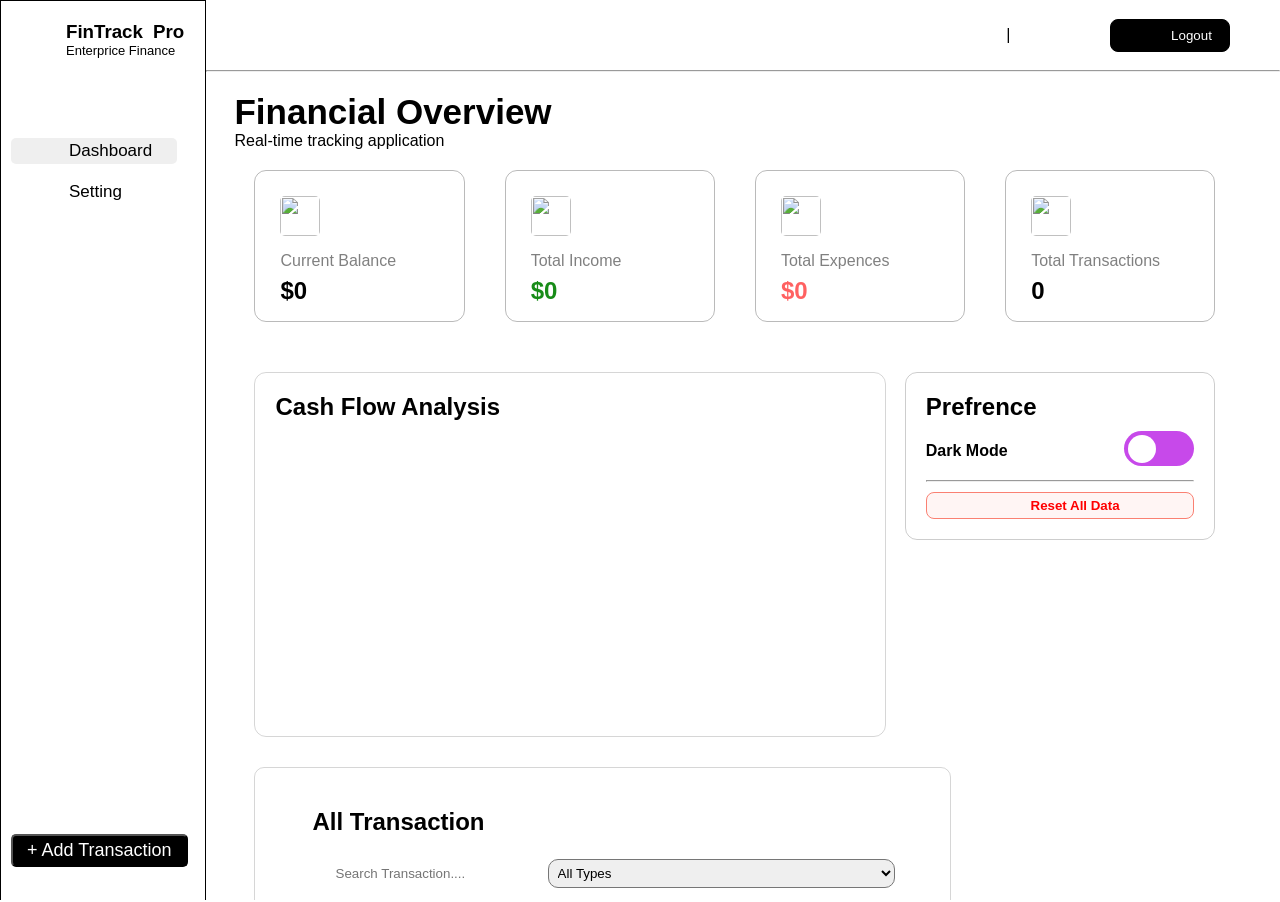
==== index.html @ 88292db6 "Intial commit" ====
<!doctype html>
<html lang="en">

<head>
  <meta charset="UTF-8" />
  <meta name="viewport" content="width=device-width, initial-scale=1.0" />
  <title>FinTrack Pro - Personal Finance Tracker</title>
  <link rel="stylesheet" href="style.css" />
</head>

<body>
  <!-- <div class="overlay"></div> -->
  <div id="box">

    <!-- HOME DASHBOARD PAGE  -->

    <div id="dashboardPage">
      <aside>
        <div class="logo">
          <img
            src="https://encrypted-tbn0.gstatic.com/images?q=tbn:ANd9GcSJCBvzw53HT4gmcBGwoHPXoUIT1nkDiNnYFxfMra9paQ&s=10"
            alt="" />
          <div class="navheading">
            <h3>FinTrack Pro</h3>
            <p>Enterprice Finance</p>
          </div>
        </div>

        <div id="asidebox">
          <div class="buttons">
            <button id="dashboardBtn" onclick="showDashboard()">
              <img src="https://icons.veryicon.com/png/o/miscellaneous/decon/dashboard-76.png" alt="" />
              Dashboard
            </button>
            <button id="settingBtn" onclick="showSetting()">
              <img
                src="https://encrypted-tbn0.gstatic.com/images?q=tbn:ANd9GcTBNB01Ncj8BdQiLNwes-M9xYhPMRiwu634VxA7lA_s4A&s=10"
                alt="" />
              Setting
            </button>
          </div>

          <footer>
            <button id="AddTransaction"> + Add Transaction</button>
          </footer>

          <div class="form">
            <form>
              <div class="top">
                <h3>Add Transaction</h3>
                <p id="cross"> x </p>
              </div>
              <div class="middle">
                <p>Type</p>
                <select name="" id="spentarea" defaultvalue="Expense">
                  <option value="Expense">Expense</option>
                  <option value="Income">Income</option>
                </select>
                <p>Description</p>
                <input placeholder="eg. salary Amazon Shopping" type="text" id="description" />
                <div class="Amountinfo">
                  <div class="amount">
                    <p>Amount</p>
                    <input type="number" id="amoutinput" />
                  </div>
                  <div class="date">
                    <p>Date</p>
                    <span id="date"></span>
                    <input id="dateinput" type="date" />
                  </div>
                </div>

                <p>Category</p>
                <div class="category">
                  <select name="categories" id="category">
                    <option value="selctcategory"> Select a Category </option>
                    <option value="Food & Dining"> Food & Dining </option>
                    <option value="Shopping"> Shopping </option>
                    <option value="Petrol & Auto"> Petrol & Auto </option>
                    <option value="Recharge & Bills"> Recharge & Bills </option>
                    <option value="Utilities"> Utilities </option>
                    <option value="Salary"> Salary </option>
                    <option value="Entertainment"> Entertainment </option>
                    <option value="Other"> Other </option>
                  </select>
                </div>

                <button> Save Transaction </button>
              </div>
            </form>
          </div>
        </div>
      </aside>

      <div class="herosection">
        <nav>
          <div>|</div>
          <h4 id="navName"> </h4>
          <button>
            <img
              src="https://encrypted-tbn0.gstatic.com/images?q=tbn:ANd9GcQfDsVsksDsxDTYjN1B7n1HisVTOZWPHie4UY_HrJ6MKw&s=10"
              alt="" />
            Logout
          </button>
        </nav>
        <hr />

        <main>
          <div class="financebox">
            <h2>Financial Overview</h2>
            <p>Real-time tracking application</p>
          </div>

          <div class="cards">
            <div class="card">
              <img
                src="https://encrypted-tbn0.gstatic.com/images?q=tbn:ANd9GcTgPIoxfrdXHKEUZiv7cajQhMYKpETVYIrkz0V2d6ppEA&s=10"
                alt="" />
              <p> Current Balance </p>
              <h2 id="CurrentBalance">$ </h2>
            </div>

            <div class="card">
              <img
                src="https://encrypted-tbn0.gstatic.com/images?q=tbn:ANd9GcRi6X9xNDCs1HVwJJ9hWitiQ-8Pqfi6Ef7roygBQeg0Qw&s=10"
                alt="" />
              <p > Total Income </p>
              <h2 id="TotalIncome" style="color: rgba(0, 128, 0, 0.905)">$ </h2>
            </div>

            <div class="card">
              <img
                src="https://encrypted-tbn0.gstatic.com/images?q=tbn:ANd9GcTTEMO5Dk5nBzwZANTZ3eLNtKl1FIiPdg1IxnOqvOflIA&s=10"
                alt="" />
              <p> Total Expences </p>
              <h2 id="TotalExpences" style="color: rgba(255, 0, 0, 0.618)">
                $
              </h2>
            </div>

            <div class="card">
              <img
                src="https://encrypted-tbn0.gstatic.com/images?q=tbn:ANd9GcTvygZSquSQ4UU0kG8Cm6IMYE4tgCzMy_FhAwd0ufBTpA&s=10"
                alt="" />
              <p> Total Transactions </p>
              <h2 id="TotalTransaction">0</h2>
            </div>
          </div>

          <div class="chart">
            <div class="cashflow">
              <h2>Cash Flow Analysis</h2>
              <div class="canvas">
                <canvas id="myChart"></canvas>
              </div>
            </div>

            <div class="theme">
              <h2>Prefrence</h2>
              <div class="themesection">
                <p>Dark Mode</p>
                <span>
                  <input type="checkbox" name="checkbox" id="toggle" />
                  <label for="toggle" class="switch"></label>
                </span>
              </div>
              <hr />
              <div class="delbtn">
                <img
                  src="https://imgs.search.brave.com/YhdWqf2tqbhZogQRiZ-j_L11G17qSTFEsX2Vkt1IT0c/rs:fit:500:0:1:0/g:ce/aHR0cHM6Ly9pbWcu/aWNvbnM4LmNvbS9w/bGFzdGljaW5lLzEy/MDAvZmlsbGVkLXRy/YXNoLmpwZw"
                  alt="" />
                <button id="rstbtn">Reset All Data</button>
              </div>
            </div>
          </div>


          <div class="expanses">
            <h2>All Transaction</h2>

            <div class="transactionInfo">
              <div class="searchbar" placeholder="">
                <img
                  src="https://encrypted-tbn0.gstatic.com/images?q=tbn:ANd9GcS9xHKbO_s_-Y9L-vmwjkJtjBoV746mko5v0JoX0UrW_A&s=10"
                  alt="" />
                <input type="text" placeholder="Search Transaction...." />
              </div>

              <div class="types">
                <select name="" id="">
                  <option value="">All Types</option>
                  <option value="">Income Only</option>
                  <option value="">Expense Only</option>
                </select>
              </div>
            </div>

            <div class="table">
              <p>DATE</p>
              <p>DESCRIPTION</p>
              <p>CATEGORY</p>
              <p>AMOUNT</p>
              <p>ACTIONS</p>
            </div>
            <hr />


            <div id="tabledata">
            </div>

          </div>
        </main>
      </div>

    </div>






    // SETTING PAGE

    <div id="settingPage">
      <aside>
        <div class="logo">
          <img
            src="https://encrypted-tbn0.gstatic.com/images?q=tbn:ANd9GcSJCBvzw53HT4gmcBGwoHPXoUIT1nkDiNnYFxfMra9paQ&s=10"
            alt="" />
          <div class="navheading">
            <h3>FinTrack Pro</h3>
            <p>Enterprice Finance</p>
          </div>
        </div>

        <div id="asidebox">
          <div class="buttons">
            <button id="setdashboardBtn" onclick="showDashboard()">
              <img src="https://icons.veryicon.com/png/o/miscellaneous/decon/dashboard-76.png" alt="" />
              Dashboard
            </button>
            <button id="setsettingBtn" onclick='showSetting()'>
              <img
                src="https://encrypted-tbn0.gstatic.com/images?q=tbn:ANd9GcTBNB01Ncj8BdQiLNwes-M9xYhPMRiwu634VxA7lA_s4A&s=10"
                alt="" />
              Setting
            </button>
          </div>

          <footer>
            <button id="AddTransaction"> + Add Transaction</button>
          </footer>

          <!-- <div class="form">
            <form>
              <div class="top">
                <h3>Add Transaction</h3>
                <p>x</p>
              </div>
              <div class="middle">
                <p>Type</p>
                <select name="type" id="" defaultvalue="Expense">
                  <option value="Expense">Expense</option>
                  <option value="Income">Income</option>
                </select>
                <p>Description</p>
                <input placeholder="eg. salary Amazon Shopping" type="text" id="description" />
                <div class="Amountinfo">
                  <div class="amount">
                    <p>Amount</p>
                    <input type="text" id="amount" />
                  </div>
                  <div class="date">
                    <p>Date</p>
                    <input id="date" type="date" />
                  </div>
                </div>

                <div class="category">
                  <p>Category</p>
                  <select name="" id="">
                    <option value=""> Select a Category </option>
                    <option value=""> Food & Dining </option>
                    <option value=""> Shopping </option>
                    <option value=""> Petrol & Auto </option>
                    <option value=""> Recharge & Bills </option>
                    <option value=""> Utilities </option>
                    <option value=""> Salary </option>
                    <option value=""> Entertainment </option>
                    <option value=""> Other </option>
                  </select>
                </div>

                <button class="formsubmitbtn" > Save Transaction </button>
              </div>
            </form>
          </div> -->

        </div>
      </aside>

      <div class="herosection">
        <nav>
          <div>|</div>
          <h4>Yogesh</h4>
          <button>
            <img
              src="https://encrypted-tbn0.gstatic.com/images?q=tbn:ANd9GcQfDsVsksDsxDTYjN1B7n1HisVTOZWPHie4UY_HrJ6MKw&s=10"
              alt="" />
            Logout
          </button>
        </nav>
        <hr />

        <main class="mainsetting">
          <div class="financebox">
            <h2> Settings </h2>
            <p> Manage your account profile and app formating. </p>
          </div>

          <div class="settingcards">
            <div class="settingcard">
              <h1> Profile Details </h1>

              <form action="" class="">

                <div id='nameDetail'>
                  <label for="">Full Name</label>
                  <input type="text" name="" id="" placeholder="Enter updated Data ">
                </div>

                <div id='currencyDetail'>
                  <label for=""> Primary Currency </label>
                  <select name="" id="">
                    <option value="">IND ₹</option>
                    <option value="">USD $</option>
                    <option value="">EUR €</option>
                    <option value="">JPY ¥</option>
                  </select>
                </div>

                <br> <br>


              </form>
              <button> Save Changes </button>

            </div>

        </main>
      </div>
    </div>





  </div>
</body>

<script src="script.js"></script>
<script src="https://cdn.jsdelivr.net/npm/chart.js"></script>

<script>
  const ctx = document.getElementById("myChart");

  new Chart(ctx, {
    type: "bar",
    data: {
      labels: ["income vs expanse"],
      datasets: [
        {
          label: "income",
          data: [1900],
          backgroundColor: "darkgreen",
          borderWidth: 1,
        },
        {
          label: "expanse",
          data: [300],
          backgroundColor: "darkred",
          borderWidth: 1,
        },
      ],
    },
    options: {
      scales: {
        y: {
          beginAtZero: true,
        },
      },
    },
  });
</script>

</html>
---- style.css ----
* {
  margin: 0px;
  padding: 0px;
  font-family: "Franklin Gothic Medium", "Arial Narrow", Arial, sans-serif;
}


html, body{
  max-width: 100%;
  overflow-x: hidden;

}


/* DARK MODE/THEME COLORS */

.dark {
  background-color: rgba(1, 13, 24, 0.811);
  color: white;
}

.blue{
  background-color: rgba(1, 14, 30, 0.856);
}

.flashwhite{
  background-color: rgba(104, 166, 221, 0.188);
}

.tabletext{
  color: white;
}


.black{
  background-color: black;
}



.mainsetting{
  height: 85vh;
}



html,
body,
.box {
  height: 100vh;
  width: 100vw;
  font-family: "Gill Sans", "Gill Sans MT", Calibri, "Trebuchet MS", sans-serif;
  background-color: rgb(255, 255, 255);
}

#box {
  display: flex;
  height: 100vh;
  position: relative;
}

#dashboardPage,
#settingPage {
  width: 100%;
  height: 100vh;
  display: flex;
}

#dashboardPage {
  display: flex;
}

#settingPage{
  display: none;
}

aside {
  position: relative;
  width: 16vw;
  height: 100vh;
  display: flex;
  flex-direction: column;
  gap: 50px;
  border: 1px solid black;
  overflow: hidden;
}

aside .logo {
  width: 90%;
  /* background-color: antiquewhite; */
  display: flex;
  padding: 20px;
  gap: 5px;
}

.logo img {
  width: 40px;
}

.navheading h3 {
  word-spacing: 5px;
}

.navheading p {
  font-size: 13px;
}

#asidebox {
  display: flex;
  flex-direction: column;
  height: 100vh;
  justify-content: space-between;
  position: relative;
}

.buttons {
  padding: 10px;
  display: flex;
  flex-direction: column;
  gap: 15px;
}

.buttons button {
  padding: 3px 8px;
  font-size: 17px;
  font-weight: 500;
  border: none;
}

.buttons #dashboardBtn {
  display: flex;
  width: 90%;
  /* background-color: rgb(193, 215, 238); */
  border-radius: 5px;
  align-items: center;
  gap: 20px;
}

.buttons #setsettingbutton{
  display: flex;
  width: 90%;
  border-radius: 5px;
  align-items: center;
  gap: 20px
}


.buttons #setdashboardbutton{
  display: flex;
  width: 90%;
  border-radius: 5px;
  align-items: center;
  gap: 20px;
  border: none;
  background-color: white;
}


.buttons img {
  width: 30px;
}

.buttons #settingBtn{
  display: flex;
  width: 90%;
  border-radius: 5px;
  align-items: center;
  gap: 20px;
  border: none;
  background-color: white;
}

footer {
  position: absolute;
  top: 90%;
}

footer button {
  display: flex;
  width: 100%;
  border-radius: 5px;
  margin: 10px;
  align-items: center;
  justify-content: center;
  gap: 20px;
  font-size: 18px;
  padding: 4px;
  background-color: black;
  color: white;
  cursor: pointer;
}

.form {
  width: 22%;
  height: 57%;
  display: none;

  position: fixed;

  top: 50%;
  left: 50%;

  transform: translate(-50%, -50%);

  background: rgba(255, 255, 255, 0.908);
  padding: 20px;

  border-radius: 10px;

  z-index: 1000;
}

form {
  display: flex;
  flex-direction: column;
  gap: 20px;
}

form .top {
  display: flex;
  justify-content: space-between;
}

form .top p {
  font-size: 27px;
}

form .middle {
  display: flex;
  justify-content: center;
  flex-direction: column;
  gap: 12px;
}

form .middle input,
form .middle select {
  padding: 4px;
}

form .Amountinfo {
  display: flex;
  gap: 40px;
}

form .category {
  display: flex;
  flex-direction: column;
  gap: 5px;
  margin-bottom: 30px;
}

form button {
  background-color: black;
  color: white;
  padding: 6px 0;
  border-radius: 6px;
}

.amount,
.date {
  display: flex;
  flex-direction: column;
  gap: 3px;
}

.amount input {
  padding: 2px;
}

.herosection {
  width: 84vw;
  height: 100vh;
  overflow-x: hidden;
}

.herosection nav {
  width: 80vw;
  height: 50px;
  display: flex;
  /* background-color: rgb(76, 176, 176); */
  justify-content: end;
  align-items: center;
  gap: 50px;
  padding: 0 50px 0 0;
  margin: 10px 0px;
}

.herosection nav img {
  width: 30px;
}

nav button {
  display: flex;
  justify-content: center;
  align-items: center;
  background-color: black;
  color: white;
  border: 1px solid black;
  width: 120px;
  height: 33px;
  border-radius: 8px;
  gap: 12px;
}

nav button img {
  filter: invert(1);
}

main {
  padding: 20px 28px;
  width: calc(100vw - 26%);
}

main .financebox h2 {
  font-size: 35px;
  font-weight: bold;
}

main .cards {
  display: flex;
  justify-content: space-evenly;
  align-items: center;
  gap: 40px;
  /* border: 2px solid whitesmoke; */
  border-radius: 12px;
  padding: 20px;
}

.cards .card {
  border: 1px solid rgba(0, 0, 0, 0.271);
  border-radius: 12px;
  padding: 25px;
  width: clamp(100px, 50%, 300px);
  height: 100px;
  line-height: 30px;
}

.card img {
  width: 40px;
  height: 40px;
  border-radius: 5px;
}

.card p {
  color: gray;
}

.chart {
  /* color: white; */
  display: flex;
  padding: 30px 20px;
  border-radius: 15px;
  gap: 2%;
}

.cashflow {
  border: 1px solid rgba(0, 0, 0, 0.159);
  width: 68%;
  padding: 20px;
  border-radius: 12px;
}

.canvas {
  height: 90%;
  width: 100%;
  display: flex;
}

.canvas canvas {
  width: 100%;
}

.theme {
  border: 1px solid rgba(0, 0, 0, 0.197);
  width: 31%;
  height: fit-content;
  padding: 20px;
  border-radius: 12px;
  display: flex;
  flex-direction: column;
  gap: 10px;
}

.themesection {
  display: flex;
  /* border: 2px solid white; */
  border-radius: 10px;
  width: 100%;
  justify-content: space-between;
  align-items: center;
}

.themesection p {
  /* font-style: oblique */
  font-weight: bolder;
}

.themesection span {
  border-radius: 5%;
}

.themesection span input {
  display: none;
}

.theme .delbtn {
  display: flex;
  gap: 10px;
}


.switch {
  position: relative;
  background-color: rgb(199, 73, 234);
  height: 35px;
  width: 70px;
  display: inline-block;
  border-radius: 20px;
}

.switch::after {
  content: "";
  position: absolute;
  top: 0.22rem;
  left: 0.2rem;
  width: 1.8rem;
  height: 1.8rem;
  border-radius: 50%;
  background-color: #ffff;
  cursor: pointer;
  transition: all 0.4s linear;
}

span input[type="checkbox"]:checked + .switch:after {
  translate: 2.1rem 0;
  transition: all 0.3s linear;
}

span input[type="checkbox"]:checked + .switch {
  background-color: green;
}

.delbtn {
  display: flex;
  justify-content: center;
  align-items: center;
  border: 1px solid salmon;
  border-radius: 8px;
  background-color: rgba(250, 128, 114, 0.077);
  cursor: pointer;
}

.delbtn img {
  width: 20px;
}

#rstbtn {
  padding: 5px 0px;
  color: red;
  font-weight: bold;
  border-radius: 8px;
  border: none;
  cursor: pointer;
  background-color: transparent;
}

.expanses {
  width: 62%;
  border: 1px solid rgba(0, 0, 0, 0.16);
  border-radius: 10px;
  position: relative;
  left: 20px;
  padding: 40px 37px;
  display: flex;
  flex-direction: column;
  gap: 13px;
}

.expanses h2 {
  padding-left: 20px;
}

.transactionInfo {
  display: flex;
  justify-content: space-around;
  align-items: center;
}

.searchbar {
  display: flex;
  justify-content: center;
  align-items: center;
  padding: 10px 50px;
  width: 25%;
  border: 2px rgb(138, 24, 24);
  border-radius: 5px;
}

.searchbar img {
  width: 30px;
}

.searchbar input {
  padding: 7.4px 20px;
  border: none;
  outline: none;
}

.types {
  width: 60%;
  border-radius: 10px;
}

.types select {
  width: 95%;
  padding: 5px;
  border-radius: 10px;
}

.expanses .table {
  display: flex;
  justify-content: space-between;
  align-items: center;
  font-size: 13px;
  font-weight: 600;
  color: rgba(0, 0, 0, 0.605);
}

#tabledata div{
  line-height: 40px;
  display: flex;
  justify-content: space-between;
  justify-items:start
}

#tabledata span{
  display: flex; 
  flex-direction: row;
  gap: 10px;
}

#tabledata span img{
  width: 35px;
  height: 35px;

}


.settingcards{
  display: flex;
  justify-content:flex-start;
  align-items: center;
  gap: 40px;
  /* border: 2px solid whitesmoke; */
  border-radius: 12px;
  padding: 20px;
  
}


.settingcard {
  border: 1px solid rgba(0, 0, 0, 0.271);
  border-radius: 12px;
  padding: 25px;
  width: clamp(30%, 60%, 70%);
  height:fit-content;
}


.settingcard form{
  margin-top: 25px;
  display: flex;
  flex-direction: row;
  gap: 20px;
}

.settingcard #nameDetail, #currencyDetail{
  width: 50%;
  display: flex;
  flex-direction: column;
  gap: 12px;
}

.settingcard #nameDetail input, #currencyDetail select{
  padding: 7px;
}


.settingcard button{
  margin-top: 20px;
  border-radius: 10px;
  color: white;
  background-color: black;
  padding: 4px 20px;
  width: fit-content;
}
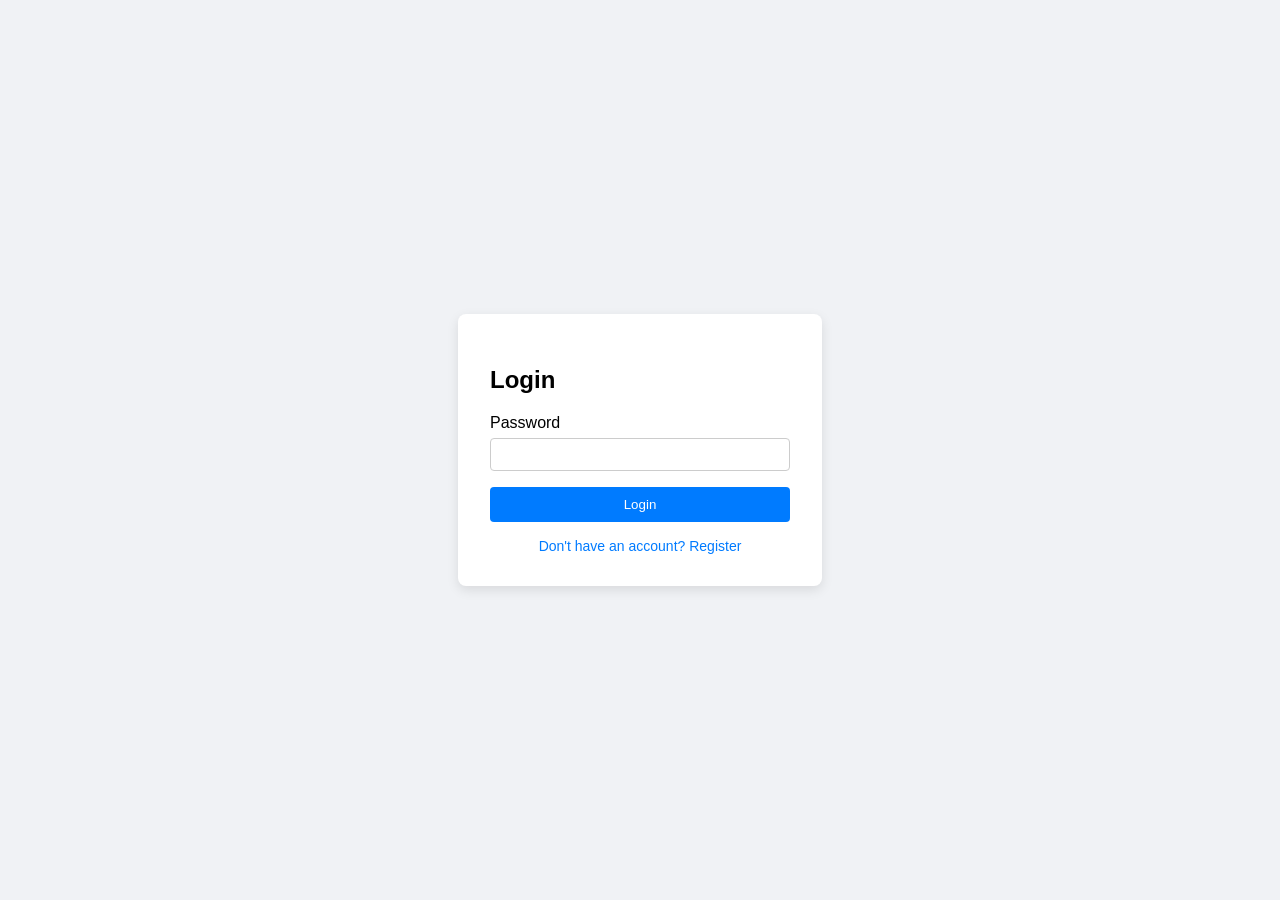
==== commit 967cb3c8: "Files-Name-Fixed" ====
--- a/index.html
+++ b/index.html
@@ -1,396 +1,214 @@
-<!doctype html>
+<!DOCTYPE html>
 <html lang="en">
-
 <head>
-  <meta charset="UTF-8" />
-  <meta name="viewport" content="width=device-width, initial-scale=1.0" />
-  <title>FinTrack Pro - Personal Finance Tracker</title>
-  <link rel="stylesheet" href="style.css" />
+    <meta charset="UTF-8">
+    <title>Login / Register</title>
+    <style>
+        body { font-family: sans-serif; display: grid; place-items: center; height: 100vh; background: #f0f2f5; margin: 0; }
+        .card { background: white; padding: 2rem; border-radius: 8px; box-shadow: 0 4px 12px rgba(0,0,0,0.1); width: 300px; }
+        input { width: 100%; padding: 8px; margin: 6px 0 16px; box-sizing: border-box; border: 1px solid #ccc; border-radius: 4px; }
+        button { width: 100%; padding: 10px; background: #007bff; color: white; border: none; border-radius: 4px; cursor: pointer; }
+        button:hover { background: #0056b3; }
+        .switch { text-align: center; margin-top: 1rem; font-size: 14px; color: #007bff; cursor: pointer; }
+    </style>
 </head>
-
 <body>
-  <!-- <div class="overlay"></div> -->
-  <div id="box">
-
-    <!-- HOME DASHBOARD PAGE  -->
-
-    <div id="dashboardPage">
-      <aside>
-        <div class="logo">
-          <img
-            src="https://encrypted-tbn0.gstatic.com/images?q=tbn:ANd9GcSJCBvzw53HT4gmcBGwoHPXoUIT1nkDiNnYFxfMra9paQ&s=10"
-            alt="" />
-          <div class="navheading">
-            <h3>FinTrack Pro</h3>
-            <p>Enterprice Finance</p>
-          </div>
+
+<div class="card">
+    <h2 id="form-title">Login</h2>
+    <form id="auth-form" onsubmit="handleSubmit(event)">
+        <div id="name-group" style="display: none;">
+            <label>Name</label>
+            <input type="text" id="name">
         </div>
-
-        <div id="asidebox">
-          <div class="buttons">
-            <button id="dashboardBtn" onclick="showDashboard()">
-              <img src="https://icons.veryicon.com/png/o/miscellaneous/decon/dashboard-76.png" alt="" />
-              Dashboard
-            </button>
-            <button id="settingBtn" onclick="showSetting()">
-              <img
-                src="https://encrypted-tbn0.gstatic.com/images?q=tbn:ANd9GcTBNB01Ncj8BdQiLNwes-M9xYhPMRiwu634VxA7lA_s4A&s=10"
-                alt="" />
-              Setting
-            </button>
-          </div>
-
-          <footer>
-            <button id="AddTransaction"> + Add Transaction</button>
-          </footer>
-
-          <div class="form">
-            <form>
-              <div class="top">
-                <h3>Add Transaction</h3>
-                <p id="cross"> x </p>
-              </div>
-              <div class="middle">
-                <p>Type</p>
-                <select name="" id="spentarea" defaultvalue="Expense">
-                  <option value="Expense">Expense</option>
-                  <option value="Income">Income</option>
-                </select>
-                <p>Description</p>
-                <input placeholder="eg. salary Amazon Shopping" type="text" id="description" />
-                <div class="Amountinfo">
-                  <div class="amount">
-                    <p>Amount</p>
-                    <input type="number" id="amoutinput" />
-                  </div>
-                  <div class="date">
-                    <p>Date</p>
-                    <span id="date"></span>
-                    <input id="dateinput" type="date" />
-                  </div>
-                </div>
-
-                <p>Category</p>
-                <div class="category">
-                  <select name="categories" id="category">
-                    <option value="selctcategory"> Select a Category </option>
-                    <option value="Food & Dining"> Food & Dining </option>
-                    <option value="Shopping"> Shopping </option>
-                    <option value="Petrol & Auto"> Petrol & Auto </option>
-                    <option value="Recharge & Bills"> Recharge & Bills </option>
-                    <option value="Utilities"> Utilities </option>
-                    <option value="Salary"> Salary </option>
-                    <option value="Entertainment"> Entertainment </option>
-                    <option value="Other"> Other </option>
-                  </select>
-                </div>
-
-                <button> Save Transaction </button>
-              </div>
-            </form>
-          </div>
-        </div>
-      </aside>
-
-      <div class="herosection">
-        <nav>
-          <div>|</div>
-          <h4 id="navName"> </h4>
-          <button>
-            <img
-              src="https://encrypted-tbn0.gstatic.com/images?q=tbn:ANd9GcQfDsVsksDsxDTYjN1B7n1HisVTOZWPHie4UY_HrJ6MKw&s=10"
-              alt="" />
-            Logout
-          </button>
-        </nav>
-        <hr />
-
-        <main>
-          <div class="financebox">
-            <h2>Financial Overview</h2>
-            <p>Real-time tracking application</p>
-          </div>
-
-          <div class="cards">
-            <div class="card">
-              <img
-                src="https://encrypted-tbn0.gstatic.com/images?q=tbn:ANd9GcTgPIoxfrdXHKEUZiv7cajQhMYKpETVYIrkz0V2d6ppEA&s=10"
-                alt="" />
-              <p> Current Balance </p>
-              <h2 id="CurrentBalance">$ </h2>
+        <label>Password</label>
+        <input type="password" id="password" required>
+        <button type="submit" id="submit-btn">Login</button>
+    </form>
+    <div class="switch" onclick="toggleMode()">Don't have an account? Register</div>
+</div>
+
+<script>
+    let isLogin = true;
+
+    function toggleMode() {
+        isLogin = !isLogin;
+        document.getElementById('form-title').innerText = isLogin ? 'Login' : 'Register';
+        document.getElementById('submit-btn').innerText = isLogin ? 'Login' : 'Register';
+        document.getElementById('name-group').style.display = isLogin ? 'none' : 'block';
+        document.querySelector('.switch').innerText = isLogin ? "Don't have an account? Register" : "Already have an account? Login";
+    }
+
+    function handleSubmit(e) {
+        e.preventDefault();
+        let nameInput = document.getElementById('name').value;
+        
+        if (!isLogin && nameInput) {
+            localStorage.setItem("navName", JSON.stringify(nameInput));
+        } else {
+            localStorage.setItem("navName", JSON.stringify("User"));
+        }
+
+        // Successfully login/register ke baad dashboard par bhej do
+        window.location.href = "dashboard.html";
+    }
+</script>
+
+</body>
+</html>
+
+
+
+
+
+
+
+
+
+
+
+
+
+
+
+
+
+
+
+
+
+
+
+
+<!-- <!DOCTYPE html>
+<html lang="en">
+
+<head>
+    <meta charset="UTF-8">
+    <title>Login / Register</title>
+    <style>
+        body {
+            font-family: sans-serif;
+            display: grid;
+            place-items: center;
+            height: 100vh;
+            background: #f0f2f5;
+            margin: 0;
+        }
+
+        .card {
+            background: white;
+            padding: 2rem;
+            border-radius: 8px;
+            box-shadow: 0 4px 12px rgba(0, 0, 0, 0.1);
+            width: 300px;
+        }
+
+        input {
+            width: 100%;
+            padding: 8px;
+            margin: 6px 0 16px;
+            box-sizing: border-box;
+            border: 1px solid #ccc;
+            border-radius: 4px;
+        }
+
+        button {
+            width: 100%;
+            padding: 10px;
+            background: #007bff;
+            color: white;
+            border: none;
+            border-radius: 4px;
+            cursor: pointer;
+        }
+
+        button:hover {
+            background: #0056b3;
+        }
+
+        .switch {
+            text-align: center;
+            margin-top: 1rem;
+            font-size: 14px;
+            color: #007bff;
+            cursor: pointer;
+        }
+
+        .switch:hover {
+            text-decoration: underline;
+        }
+    </style>
+</head>
+
+<body>
+
+    <div class="card">
+        <h2 id="form-title">Login</h2>
+        <form id="auth-form" onsubmit="handleSubmit(event)">
+
+            <div id="name-group" style="display: none;">
+                <label>Name</label>
+                <input type="text" id="name">
             </div>
 
-            <div class="card">
-              <img
-                src="https://encrypted-tbn0.gstatic.com/images?q=tbn:ANd9GcRi6X9xNDCs1HVwJJ9hWitiQ-8Pqfi6Ef7roygBQeg0Qw&s=10"
-                alt="" />
-              <p > Total Income </p>
-              <h2 id="TotalIncome" style="color: rgba(0, 128, 0, 0.905)">$ </h2>
-            </div>
-
-            <div class="card">
-              <img
-                src="https://encrypted-tbn0.gstatic.com/images?q=tbn:ANd9GcTTEMO5Dk5nBzwZANTZ3eLNtKl1FIiPdg1IxnOqvOflIA&s=10"
-                alt="" />
-              <p> Total Expences </p>
-              <h2 id="TotalExpences" style="color: rgba(255, 0, 0, 0.618)">
-                $
-              </h2>
-            </div>
-
-            <div class="card">
-              <img
-                src="https://encrypted-tbn0.gstatic.com/images?q=tbn:ANd9GcTvygZSquSQ4UU0kG8Cm6IMYE4tgCzMy_FhAwd0ufBTpA&s=10"
-                alt="" />
-              <p> Total Transactions </p>
-              <h2 id="TotalTransaction">0</h2>
-            </div>
-          </div>
-
-          <div class="chart">
-            <div class="cashflow">
-              <h2>Cash Flow Analysis</h2>
-              <div class="canvas">
-                <canvas id="myChart"></canvas>
-              </div>
-            </div>
-
-            <div class="theme">
-              <h2>Prefrence</h2>
-              <div class="themesection">
-                <p>Dark Mode</p>
-                <span>
-                  <input type="checkbox" name="checkbox" id="toggle" />
-                  <label for="toggle" class="switch"></label>
-                </span>
-              </div>
-              <hr />
-              <div class="delbtn">
-                <img
-                  src="https://imgs.search.brave.com/YhdWqf2tqbhZogQRiZ-j_L11G17qSTFEsX2Vkt1IT0c/rs:fit:500:0:1:0/g:ce/aHR0cHM6Ly9pbWcu/aWNvbnM4LmNvbS9w/bGFzdGljaW5lLzEy/MDAvZmlsbGVkLXRy/YXNoLmpwZw"
-                  alt="" />
-                <button id="rstbtn">Reset All Data</button>
-              </div>
-            </div>
-          </div>
-
-
-          <div class="expanses">
-            <h2>All Transaction</h2>
-
-            <div class="transactionInfo">
-              <div class="searchbar" placeholder="">
-                <img
-                  src="https://encrypted-tbn0.gstatic.com/images?q=tbn:ANd9GcS9xHKbO_s_-Y9L-vmwjkJtjBoV746mko5v0JoX0UrW_A&s=10"
-                  alt="" />
-                <input type="text" placeholder="Search Transaction...." />
-              </div>
-
-              <div class="types">
-                <select name="" id="">
-                  <option value="">All Types</option>
-                  <option value="">Income Only</option>
-                  <option value="">Expense Only</option>
-                </select>
-              </div>
-            </div>
-
-            <div class="table">
-              <p>DATE</p>
-              <p>DESCRIPTION</p>
-              <p>CATEGORY</p>
-              <p>AMOUNT</p>
-              <p>ACTIONS</p>
-            </div>
-            <hr />
-
-
-            <div id="tabledata">
-            </div>
-
-          </div>
-        </main>
-      </div>
-
+            <label>Password</label>
+            <input type="password" id="password" required>
+
+            <button type="submit" id="submit-btn">Login</button>
+        </form>
+
+        <div class="switch" onclick="toggleMode()">Don't have an account? Register</div>
     </div>
 
-
-
-
-
-
-    // SETTING PAGE
-
-    <div id="settingPage">
-      <aside>
-        <div class="logo">
-          <img
-            src="https://encrypted-tbn0.gstatic.com/images?q=tbn:ANd9GcSJCBvzw53HT4gmcBGwoHPXoUIT1nkDiNnYFxfMra9paQ&s=10"
-            alt="" />
-          <div class="navheading">
-            <h3>FinTrack Pro</h3>
-            <p>Enterprice Finance</p>
-          </div>
-        </div>
-
-        <div id="asidebox">
-          <div class="buttons">
-            <button id="setdashboardBtn" onclick="showDashboard()">
-              <img src="https://icons.veryicon.com/png/o/miscellaneous/decon/dashboard-76.png" alt="" />
-              Dashboard
-            </button>
-            <button id="setsettingBtn" onclick='showSetting()'>
-              <img
-                src="https://encrypted-tbn0.gstatic.com/images?q=tbn:ANd9GcTBNB01Ncj8BdQiLNwes-M9xYhPMRiwu634VxA7lA_s4A&s=10"
-                alt="" />
-              Setting
-            </button>
-          </div>
-
-          <footer>
-            <button id="AddTransaction"> + Add Transaction</button>
-          </footer>
-
-          <!-- <div class="form">
-            <form>
-              <div class="top">
-                <h3>Add Transaction</h3>
-                <p>x</p>
-              </div>
-              <div class="middle">
-                <p>Type</p>
-                <select name="type" id="" defaultvalue="Expense">
-                  <option value="Expense">Expense</option>
-                  <option value="Income">Income</option>
-                </select>
-                <p>Description</p>
-                <input placeholder="eg. salary Amazon Shopping" type="text" id="description" />
-                <div class="Amountinfo">
-                  <div class="amount">
-                    <p>Amount</p>
-                    <input type="text" id="amount" />
-                  </div>
-                  <div class="date">
-                    <p>Date</p>
-                    <input id="date" type="date" />
-                  </div>
-                </div>
-
-                <div class="category">
-                  <p>Category</p>
-                  <select name="" id="">
-                    <option value=""> Select a Category </option>
-                    <option value=""> Food & Dining </option>
-                    <option value=""> Shopping </option>
-                    <option value=""> Petrol & Auto </option>
-                    <option value=""> Recharge & Bills </option>
-                    <option value=""> Utilities </option>
-                    <option value=""> Salary </option>
-                    <option value=""> Entertainment </option>
-                    <option value=""> Other </option>
-                  </select>
-                </div>
-
-                <button class="formsubmitbtn" > Save Transaction </button>
-              </div>
-            </form>
-          </div> -->
-
-        </div>
-      </aside>
-
-      <div class="herosection">
-        <nav>
-          <div>|</div>
-          <h4>Yogesh</h4>
-          <button>
-            <img
-              src="https://encrypted-tbn0.gstatic.com/images?q=tbn:ANd9GcQfDsVsksDsxDTYjN1B7n1HisVTOZWPHie4UY_HrJ6MKw&s=10"
-              alt="" />
-            Logout
-          </button>
-        </nav>
-        <hr />
-
-        <main class="mainsetting">
-          <div class="financebox">
-            <h2> Settings </h2>
-            <p> Manage your account profile and app formating. </p>
-          </div>
-
-          <div class="settingcards">
-            <div class="settingcard">
-              <h1> Profile Details </h1>
-
-              <form action="" class="">
-
-                <div id='nameDetail'>
-                  <label for="">Full Name</label>
-                  <input type="text" name="" id="" placeholder="Enter updated Data ">
-                </div>
-
-                <div id='currencyDetail'>
-                  <label for=""> Primary Currency </label>
-                  <select name="" id="">
-                    <option value="">IND ₹</option>
-                    <option value="">USD $</option>
-                    <option value="">EUR €</option>
-                    <option value="">JPY ¥</option>
-                  </select>
-                </div>
-
-                <br> <br>
-
-
-              </form>
-              <button> Save Changes </button>
-
-            </div>
-
-        </main>
-      </div>
-    </div>
-
-
-
-
-
-  </div>
+    <script>
+        let users = JSON.parse(localStorage.getItem('users')) || [];
+        let navName;
+        let isLogin = true;
+
+        function toggleMode() {
+            isLogin = !isLogin;
+            document.getElementById('form-title').innerText = isLogin ? 'Login' : 'Register';
+            document.getElementById('submit-btn').innerText = isLogin ? 'Login' : 'Register';
+            document.getElementById('name-group').style.display = isLogin ? 'none' : 'block';
+            document.querySelector('.switch').innerText = isLogin ? "Don't have an account? Register" : "Already have an account? Login";
+        }
+
+        function handleSubmit(e) {
+            e.preventDefault();
+            const password = document.getElementById('password').value;
+            const name = document.getElementById('name').value;
+
+            let validuser;
+
+            console.log(users);
+            users.forEach((val) => {
+                if (isLogin) {
+                    console.log("Logging in with password:", password);
+                    if (password === val.password) {
+                        navName = localStorage.setItem("navName",JSON.stringify(val.username));
+                        console.log(navName)
+                        alert('correct password');
+                        window.location.href = 'index.html'
+                    } else {
+                        alert("Wrong Password OR you are not registered.")
+                    }
+                } else {
+                    console.log("Registering user:", name, "with password:", password);
+                    let newuser = {
+                        username: name,
+                        password: password
+                    }
+                    console.log(newuser)
+                    users.push(newuser);
+                    localStorage.setItem("users", JSON.stringify(users));
+                    window.localStorage.href = 'index.html'
+                }
+            })
+
+        }
+    </script>
+
 </body>
 
-<script src="script.js"></script>
-<script src="https://cdn.jsdelivr.net/npm/chart.js"></script>
-
-<script>
-  const ctx = document.getElementById("myChart");
-
-  new Chart(ctx, {
-    type: "bar",
-    data: {
-      labels: ["income vs expanse"],
-      datasets: [
-        {
-          label: "income",
-          data: [1900],
-          backgroundColor: "darkgreen",
-          borderWidth: 1,
-        },
-        {
-          label: "expanse",
-          data: [300],
-          backgroundColor: "darkred",
-          borderWidth: 1,
-        },
-      ],
-    },
-    options: {
-      scales: {
-        y: {
-          beginAtZero: true,
-        },
-      },
-    },
-  });
-</script>
-
-</html>+</html> -->
